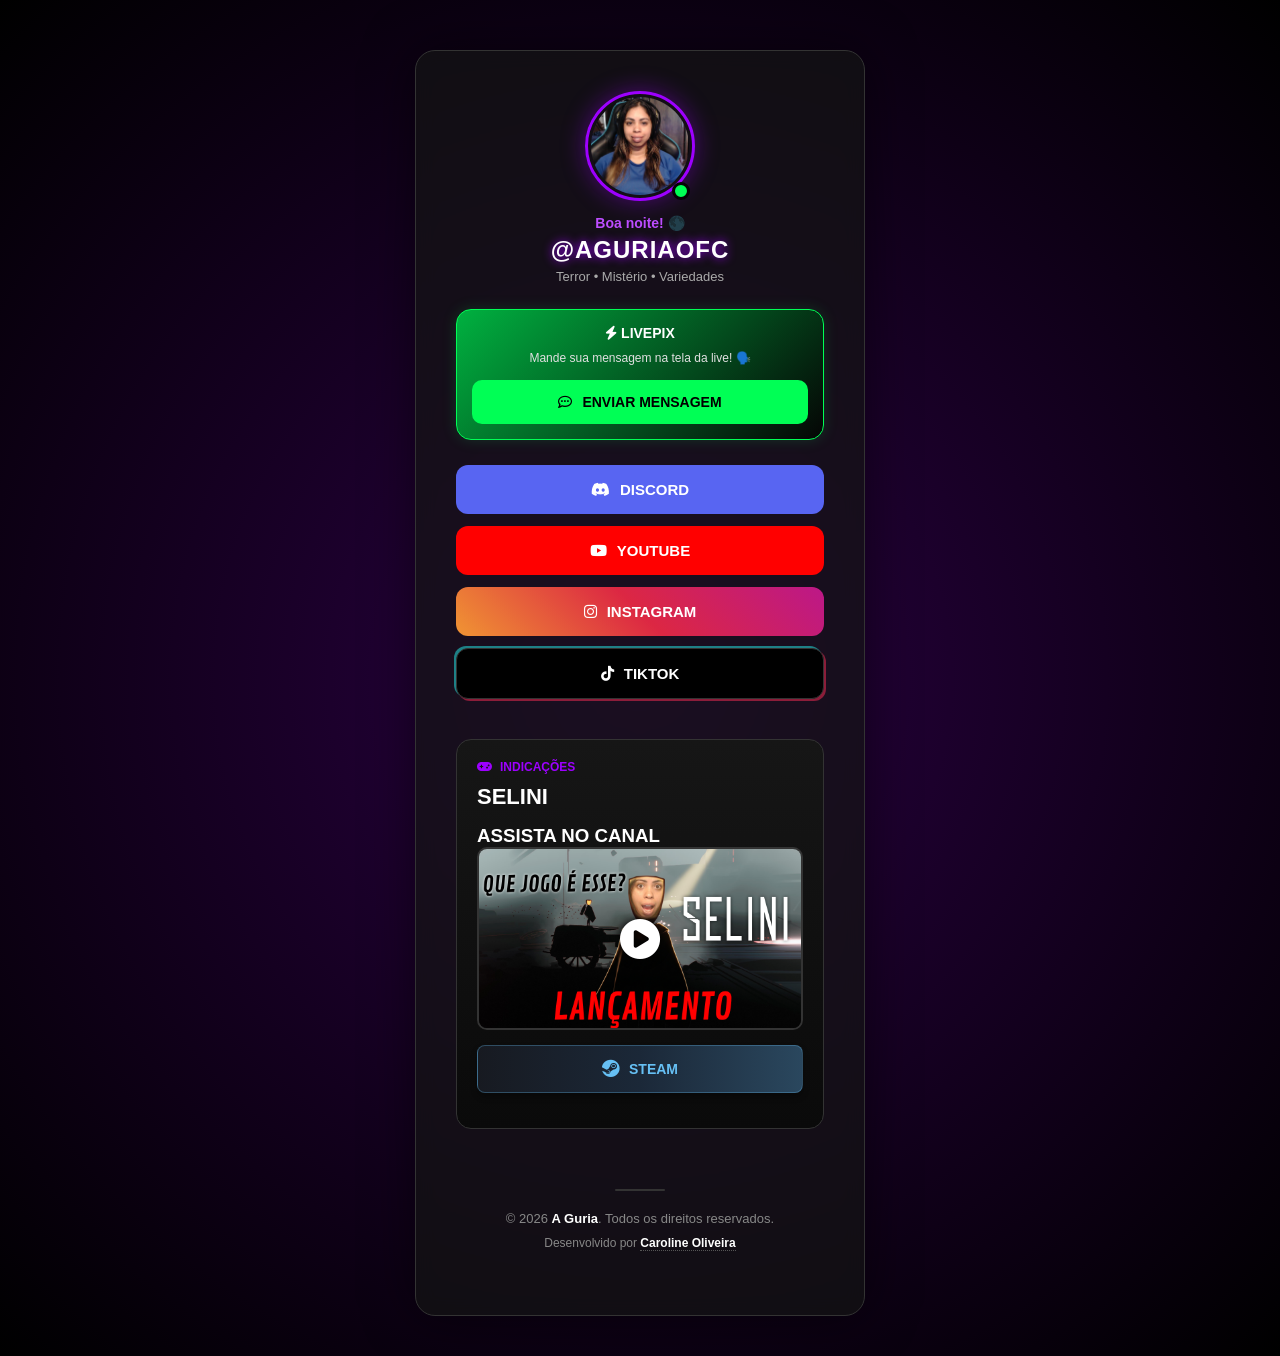
==== site/index.html @ 45718b53 "Add files via upload" ====
<!DOCTYPE html>
<html lang="pt-br">
<head>
    <meta charset="UTF-8">
    <meta name="viewport" content="width=device-width, initial-scale=1.0, maximum-scale=1.0, user-scalable=no">
    <title>A Guria OFC - Links</title>
    
    <link rel="stylesheet" href="https://cdnjs.cloudflare.com/ajax/libs/font-awesome/6.4.0/css/all.min.css">
    
    <link rel="stylesheet" href="style.css">
</head>
<body>

    <div class="background-animation"></div>

    <div class="container">
        
        <header class="profile">
            <div class="avatar-container">
                <img src="imagens/perfil.png" alt="Foto de Perfil">
                <div class="status-indicator"></div> </div>
            
            <div id="saudacao" class="greeting">Olá!</div>
            <h1>@AGURIAOFC</h1>
            <p>Terror • Mistério • Variedades</p>
        </header>

        <main>
            <div class="livepix-container">
                <div class="livepix-header"><i class="fa-solid fa-bolt"></i> LivePix</div>
                <p class="livepix-desc">Mande sua mensagem na tela da live! 🗣️</p>
                
                <a href="https://livepix.gg/aguria" target="_blank" class="btn-livepix">
                    <i class="fa-regular fa-comment-dots"></i> Enviar Mensagem
                </a>

                
            </div>


            <div class="links">
                <a href="https://discord.gg/esPrMUJ75c" class="social-btn btn-discord" target="_blank">
                    <i class="fa-brands fa-discord"></i> Discord
                </a>
                
                <a href="https://youtube.com/@AGURIAOFC" class="social-btn btn-youtube" target="_blank">
                    <i class="fa-brands fa-youtube"></i> YouTube
                </a>
                
                <a href="https://www.instagram.com/aguriaofc/" class="social-btn btn-instagram" target="_blank">
                    <i class="fa-brands fa-instagram"></i> Instagram
                </a>

                <a href="https://www.tiktok.com/@aguria1995" class="social-btn btn-tiktok" target="_blank">
                    <i class="fa-brands fa-tiktok"></i> TikTok
                </a>
            </div>

            <div class="game-section">
                <div class="section-title"><i class="fa-solid fa-gamepad"></i> INDICAÇÕES</div>
                <h2 class="game-title">SELINI</h2>
                <h3>ASSISTA NO CANAL </h3>
                <a href="https://www.youtube.com/live/me7KwVTdvLI?si=6v6WRJsSsMPkbYN9" class="video-card" target="_blank">
                    <img src="imagens/SELINI.png" alt="Video Thumb" class="video-thumb">
                    <i class="fa-solid fa-circle-play play-icon"></i>
                </a>

                <div class="game-button">
                    <a href="https://store.steampowered.com/agecheck/app/1434050/" class="steam-link" target="_blank">
                        <i class="fa-brands fa-steam"></i> Steam
                    </a>
                </div>
            </div>
        </main>

        <footer>
            <div class="footer-divider"></div>
            
            <p>
                &copy; 2026 <strong>A Guria</strong>. Todos os direitos reservados.
            </p>
            
            <p class="dev-credit">
                Desenvolvido por 
                <a href="https://www.instagram.com/caroline_aguria/" target="_blank" class="dev-link">Caroline Oliveira</a>
            </p>
        </footer>

    <div id="toast"><i class="fa-solid fa-check"></i> Chave PIX copiada!</div>

    <script src="script.js"></script>

</body>
</html>
---- site/style.css ----
* {
    box-sizing: border-box; 
    margin: 0;
    padding: 0;
}

:root {
    --bg-color: #050505;
    --text-color: #ffffff;
    --accent-color: #9d00ff;
    --accent-glow: #bd4dff;
}

body {
    font-family: 'Segoe UI', Tahoma, Geneva, Verdana, sans-serif;
    background-color: var(--bg-color);
    background-image: radial-gradient(circle at top, #1a0029, #000000);
    color: var(--text-color);
    min-height: 100vh;
    display: flex;
    justify-content: center;
    align-items: flex-start; 
    padding-bottom: 40px;
}

.container {
    width: 100%;
    max-width: 450px; 
    padding: 20px;
    margin-top: 20px;
    text-align: center;
    position: relative;
    z-index: 2;
}

@media (min-width: 768px) {
    .container {
        margin-top: 50px;
        background: rgba(20, 20, 20, 0.7);  
        backdrop-filter: blur(10px); 
        border: 1px solid #333;
        border-radius: 20px;
        box-shadow: 0 0 50px rgba(0,0,0,0.5);
        padding: 40px;
    }
    
    body {
       
        align-items: center; 
        background-image: radial-gradient(circle at center, #2a0042, #000000);
    }
}


.avatar-container {
    position: relative;
    display: inline-block;
}

.profile img {
    width: 110px;
    height: 110px;
    border-radius: 50%;
    border: 3px solid var(--accent-color);
    padding: 3px;
    object-fit: cover;
    margin-bottom: 10px;
    box-shadow: 0 0 25px rgba(157, 0, 255, 0.4);
    transition: transform 0.3s;
}

.profile img:hover {
    transform: scale(1.05) rotate(2deg);
}

.status-indicator {
    position: absolute;
    bottom: 15px;
    right: 5px;
    width: 18px;
    height: 18px;
    background-color: #00ff55;
    border: 3px solid var(--bg-color);
    border-radius: 50%;
}

.greeting {
    color: var(--accent-glow);
    font-size: 14px;
    font-weight: bold;
    margin-bottom: 5px;
}

.profile h1 {
    font-size: 24px;
    margin: 0;
    font-weight: 800;
    text-transform: uppercase;
    letter-spacing: 1px;
    text-shadow: 0 0 10px var(--accent-color);
}

.profile p {
    color: #aaa;
    font-size: 13px;
    margin-top: 5px;
}


.livepix-container {
    margin-top: 25px;
    background: linear-gradient(135deg, #00b140 0%, #050505 100%);
    border: 1px solid #00ff55;
    border-radius: 15px;
    padding: 15px;
    box-shadow: 0 0 15px rgba(0, 255, 85, 0.15);
}

.livepix-header {
    color: white;
    font-weight: 800;
    text-transform: uppercase;
    margin-bottom: 10px;
    font-size: 14px;
}

.livepix-desc {
    font-size: 12px;
    color: #e0e0e0;
    margin-bottom: 15px;
}

.btn-livepix {
    background-color: #00ff55;
    color: black;
    width: 100%;
    padding: 14px;
    border: none;
    border-radius: 10px;
    font-weight: 900;
    text-transform: uppercase;
    cursor: pointer;
    display: flex;
    align-items: center;
    justify-content: center;
    gap: 10px;
    text-decoration: none;
    transition: transform 0.2s;
    font-size: 14px;
}

.btn-livepix:hover {
    transform: scale(1.02);
}

.btn-qr {
    background: rgba(0, 0, 0, 0.3);
    color: #00ff55;
    border: 1px solid #00ff55;
    margin-top: 10px;
    width: 100%;
    padding: 10px;
    border-radius: 8px;
    cursor: pointer;
    font-size: 12px;
    font-weight: bold;
}

#qr-area {
    display: none;
    margin-top: 15px;
    background: white;
    padding: 10px;
    border-radius: 10px;
}

#qr-area img {
    width: 100%;
    max-width: 150px;
    display: block;
    margin: 0 auto;
}


.pix-box {
    margin-top: 20px;
    background: rgba(157, 0, 255, 0.05);
    border: 1px dashed var(--accent-color);
    padding: 15px;
    border-radius: 12px;
    cursor: pointer;
}

.pix-box:active {
    background: rgba(157, 0, 255, 0.2);
}

.pix-title {
    color: var(--accent-glow);
    font-weight: bold;
    font-size: 12px;
    text-transform: uppercase;
    margin-bottom: 5px;
}

.pix-key {
    font-family: monospace;
    font-size: 13px; 
    color: white;
    word-break: break-all; 
}


.links {
    margin-top: 25px;
    display: flex;
    flex-direction: column;
    gap: 12px;
}

.social-btn {
    padding: 16px;
    text-decoration: none;
    border-radius: 12px;
    font-weight: 800;
    font-size: 15px;
    display: flex;
    align-items: center;
    justify-content: center; 
    gap: 10px;
    color: white;
    transition: transform 0.2s;
    border: none;
    text-transform: uppercase;
}

.social-btn:hover {
    transform: scale(1.02);
}

.btn-discord { background-color: #5865F2; }
.btn-youtube { background-color: #FF0000; }
.btn-instagram { background: linear-gradient(45deg, #f09433, #dc2743, #bc1888); }
.btn-tiktok { 
    background-color: #000; 
    border: 1px solid #333;
    box-shadow: -2px -2px 0 rgba(37, 244, 238, 0.5), 2px 2px 0 rgba(254, 44, 85, 0.5);
}


.game-section {
    margin-top: 40px;
    background: linear-gradient(180deg, #161616 0%, #0a0a0a 100%);
    padding: 20px;
    border-radius: 15px;
    border: 1px solid #333;
    text-align: left;
}

.section-title {
    color: var(--accent-color);
    font-weight: 800;
    text-transform: uppercase;
    font-size: 12px;
    margin-bottom: 10px;
    display: flex;
    align-items: center;
    gap: 8px;
}

.game-title {
    font-size: 22px;
    color: white;
    margin: 0 0 15px 0;
}

.steam-link {
    display: inline-flex;
    align-items: center;
    justify-content: center;
    gap: 8px;
    background: #171a21;
    color: #66c0f4;
    padding: 10px 20px;
    border-radius: 8px;
    text-decoration: none;
    font-weight: bold;
    font-size: 14px;
    margin-bottom: 15px;
    width: 100%; 
}

.video-card {
    display: block;
    position: relative;
    border-radius: 10px;
    overflow: hidden;
    border: 2px solid #333;
    aspect-ratio: 16/9;  
}

.video-thumb {
    width: 100%;
    height: 100%;
    object-fit: cover;
}

.play-icon {
    position: absolute;
    top: 50%; left: 50%;
    transform: translate(-50%, -50%);
    font-size: 40px;
    color: white;
    text-shadow: 0 0 10px black;
}
.steam-link {
    display: flex;
    align-items: center;
    justify-content: center;
    gap: 10px;
    width: 100%; 
    padding: 14px;
    margin-top: 15px; 
    
    
    background: linear-gradient(90deg, #171a21 0%, #1b2838 50%, #2a475e 100%);
    
    color: #66c0f4;
    border: 1px solid rgba(102, 192, 244, 0.3);
    
    border-radius: 8px;
    text-decoration: none;
    font-weight: 900; 
    text-transform: uppercase;
    font-size: 14px;
    transition: all 0.3s ease;
    
    
    box-shadow: 0 4px 6px rgba(0,0,0,0.3);
}


.steam-link:hover {
    background: #66c0f4; 
    color: #000000; 
    border-color: #66c0f4;
    box-shadow: 0 0 20px rgba(102, 192, 244, 0.5); 
}

.steam-link i {
    font-size: 18px; 
}

/* --- TOAST --- */
#toast {
    visibility: hidden;
    min-width: 250px;
    background-color: var(--accent-color);
    color: #fff;
    text-align: center;
    border-radius: 50px;
    padding: 12px;
    position: fixed;
    z-index: 99;
    bottom: 30px;
    left: 50%;
    transform: translateX(-50%);
    font-size: 14px;
    box-shadow: 0 0 20px rgba(0,0,0,0.8);
}

#toast.show {
    visibility: visible;
    animation: fadein 0.5s, fadeout 0.5s 2.5s;
}

@keyframes fadein { from {bottom: 0; opacity: 0;} to {bottom: 30px; opacity: 1;} }
@keyframes fadeout { from {bottom: 30px; opacity: 1;} to {bottom: 0; opacity: 0;} }

footer {
    margin-top: 60px;
    padding-bottom: 20px;
    width: 100%;
    text-align: center;
    font-size: 13px;
    color: #888; 
    position: relative;
    z-index: 2;
}


.footer-divider {
    width: 50px;
    height: 2px;
    background-color: #333;
    margin: 0 auto 20px auto;
    border-radius: 2px;
}

footer p {
    margin: 5px 0;
}

footer strong {
    color: white;
}


.dev-credit {
    margin-top: 10px;
    font-size: 12px;
}


.heart-beat {
    color: var(--accent-color); 
    animation: heartbeat 1.5s infinite;
    margin: 0 3px;
    font-size: 10px;
    vertical-align: middle;
}


.dev-link {
    color: #fff;
    text-decoration: none;
    font-weight: bold;
    transition: 0.3s;
    border-bottom: 1px dotted #555; 
}


.dev-link:hover {
    color: var(--accent-color);
    text-shadow: 0 0 10px var(--accent-color);
    border-bottom-color: var(--accent-color);
}


@keyframes heartbeat {
    0% { transform: scale(1); }
    10% { transform: scale(1.3); }
    20% { transform: scale(1); }
    30% { transform: scale(1.3); }
    40% { transform: scale(1); }
    100% { transform: scale(1); }
}
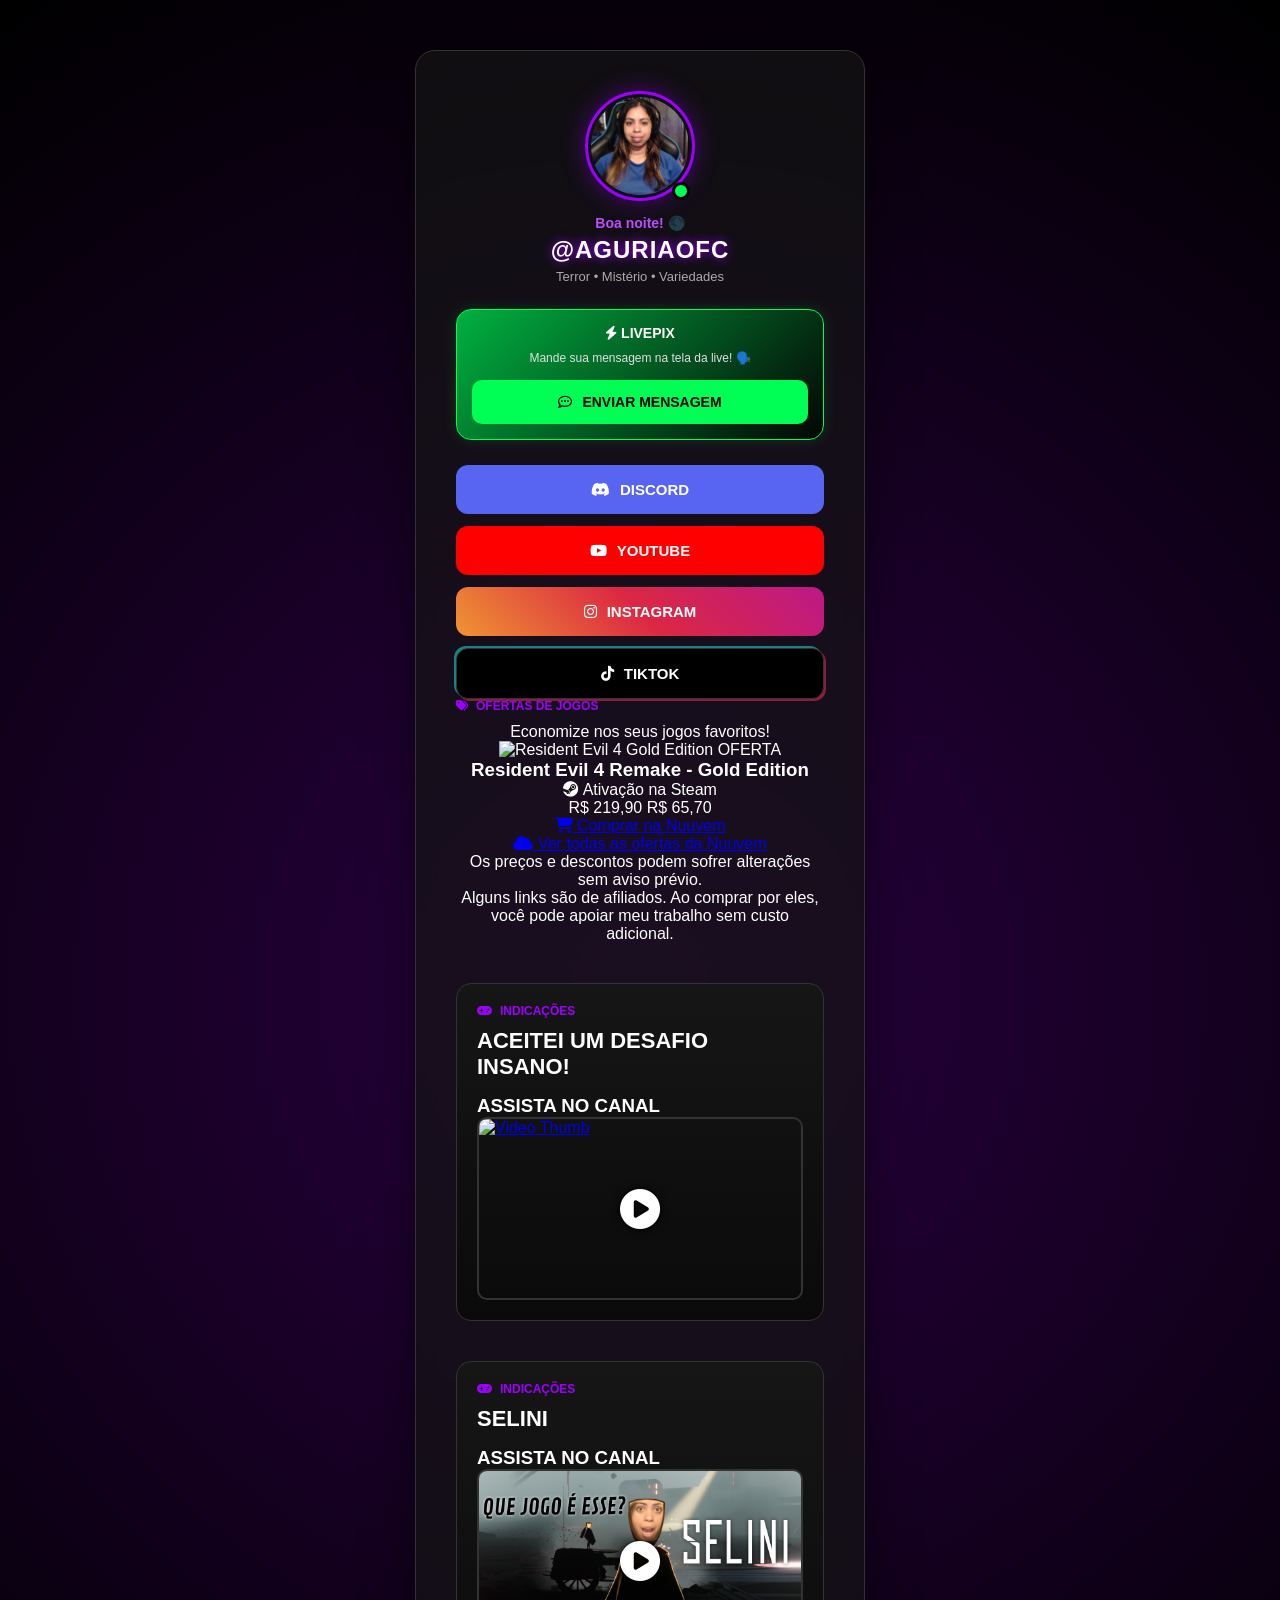
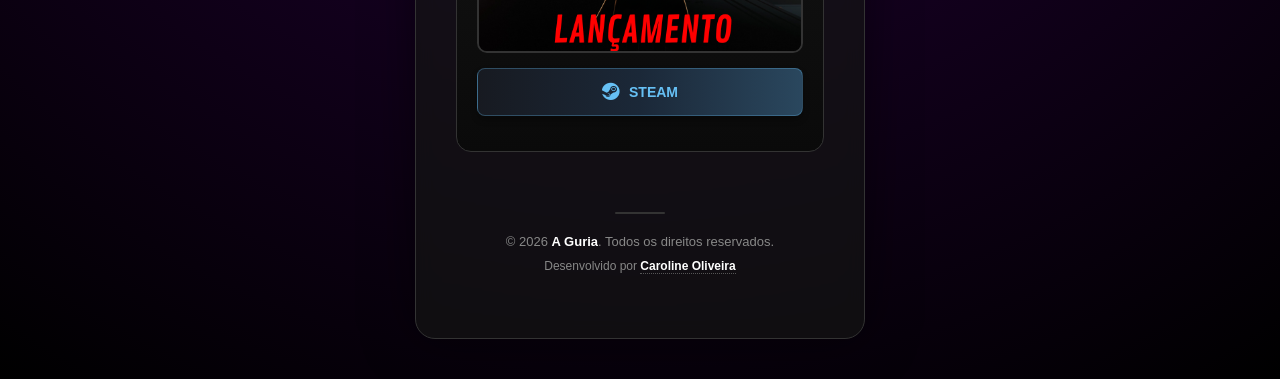
==== commit a2189ee5: "Refactor HTML structure and add game offers section" ====
--- a/site/index.html
+++ b/site/index.html
@@ -56,6 +56,103 @@
                 </a>
             </div>
 
+            <section class="nuuvem-section">
+
+    <div class="section-title">
+        <i class="fa-solid fa-tags"></i>
+        OFERTAS DE JOGOS
+    </div>
+
+    <p class="nuuvem-desc">
+        Economize nos seus jogos favoritos!
+    </p>
+
+    <div class="offers-grid">
+
+        <!-- OFERTA 01 -->
+        <div class="offer-card">
+
+            <div class="offer-image">
+                <img src="imagens/re4.jpg"
+                     alt="Resident Evil 4 Gold Edition">
+
+                <span class="offer-badge">
+                    OFERTA
+                </span>
+            </div>
+
+            <div class="offer-content">
+
+                <h3>Resident Evil 4 Remake - Gold Edition</h3>
+
+                <p class="platform">
+                    <i class="fa-brands fa-steam"></i>
+                    Ativação na Steam
+                </p>
+
+                <div class="offer-price">
+    <span class="old-price">R$ 219,90</span>
+    <span class="current-price">R$ 65,70</span>
+</div>
+
+                <a href="https://www.nuuvem.com/br-pt/item/resident-evil-4-remake-gold-edition?utm_source=rakuten&ranMID=46796&ranEAID=iDqo0Axo1sY&ranSiteID=iDqo0Axo1sY-gnSJiD0NSyMplq01whyTiw"
+                   target="_blank"
+                   rel="noopener sponsored"
+                   class="btn-nuuvem">
+
+                    <i class="fa-solid fa-cart-shopping"></i>
+                    Comprar na Nuuvem
+
+                </a>
+
+            </div>
+        </div>
+
+    </div>
+
+    <a href="SEU_LINK_GERAL_NUUVEM"
+       target="_blank"
+       rel="noopener sponsored"
+       class="btn-all-offers">
+
+        <i class="fa-solid fa-cloud"></i>
+        Ver todas as ofertas da Nuuvem
+
+    </a>
+
+    <p class="offer-warning">
+        Os preços e descontos podem sofrer alterações
+        sem aviso prévio.
+    </p>
+
+    <p class="affiliate-warning">
+        Alguns links são de afiliados. Ao comprar por
+        eles, você pode apoiar meu trabalho sem
+        custo adicional.
+    </p>
+
+</section>
+
+            <div class="game-section">
+                <div class="section-title"><i class="fa-solid fa-gamepad"></i> INDICAÇÕES</div>
+                <h2 class="game-title">ACEITEI UM DESAFIO INSANO! </h2>
+                <h3>ASSISTA NO CANAL </h3>
+                <a href="https://www.youtube.com/watch?v=mGBSqIiqUfY&t=109s" class="video-card" target="_blank">
+                    <img src="imagens/Jogando Resident Evil 4 pela primeira vez (1).png" alt="Video Thumb" class="video-thumb">
+                    <i class="fa-solid fa-circle-play play-icon"></i>
+                </a>
+
+                <!--<div class="game-button">
+                    <a href="https://store.steampowered.com/agecheck/app/1434050/" class="steam-link" target="_blank">
+                        <i class="fa-brands fa-steam"></i> Steam
+                    </a>
+                </div>
+            </div> -->
+        </main>
+
+
+
+            
             <div class="game-section">
                 <div class="section-title"><i class="fa-solid fa-gamepad"></i> INDICAÇÕES</div>
                 <h2 class="game-title">SELINI</h2>
@@ -91,4 +188,4 @@
     <script src="script.js"></script>
 
 </body>
-</html>+</html>
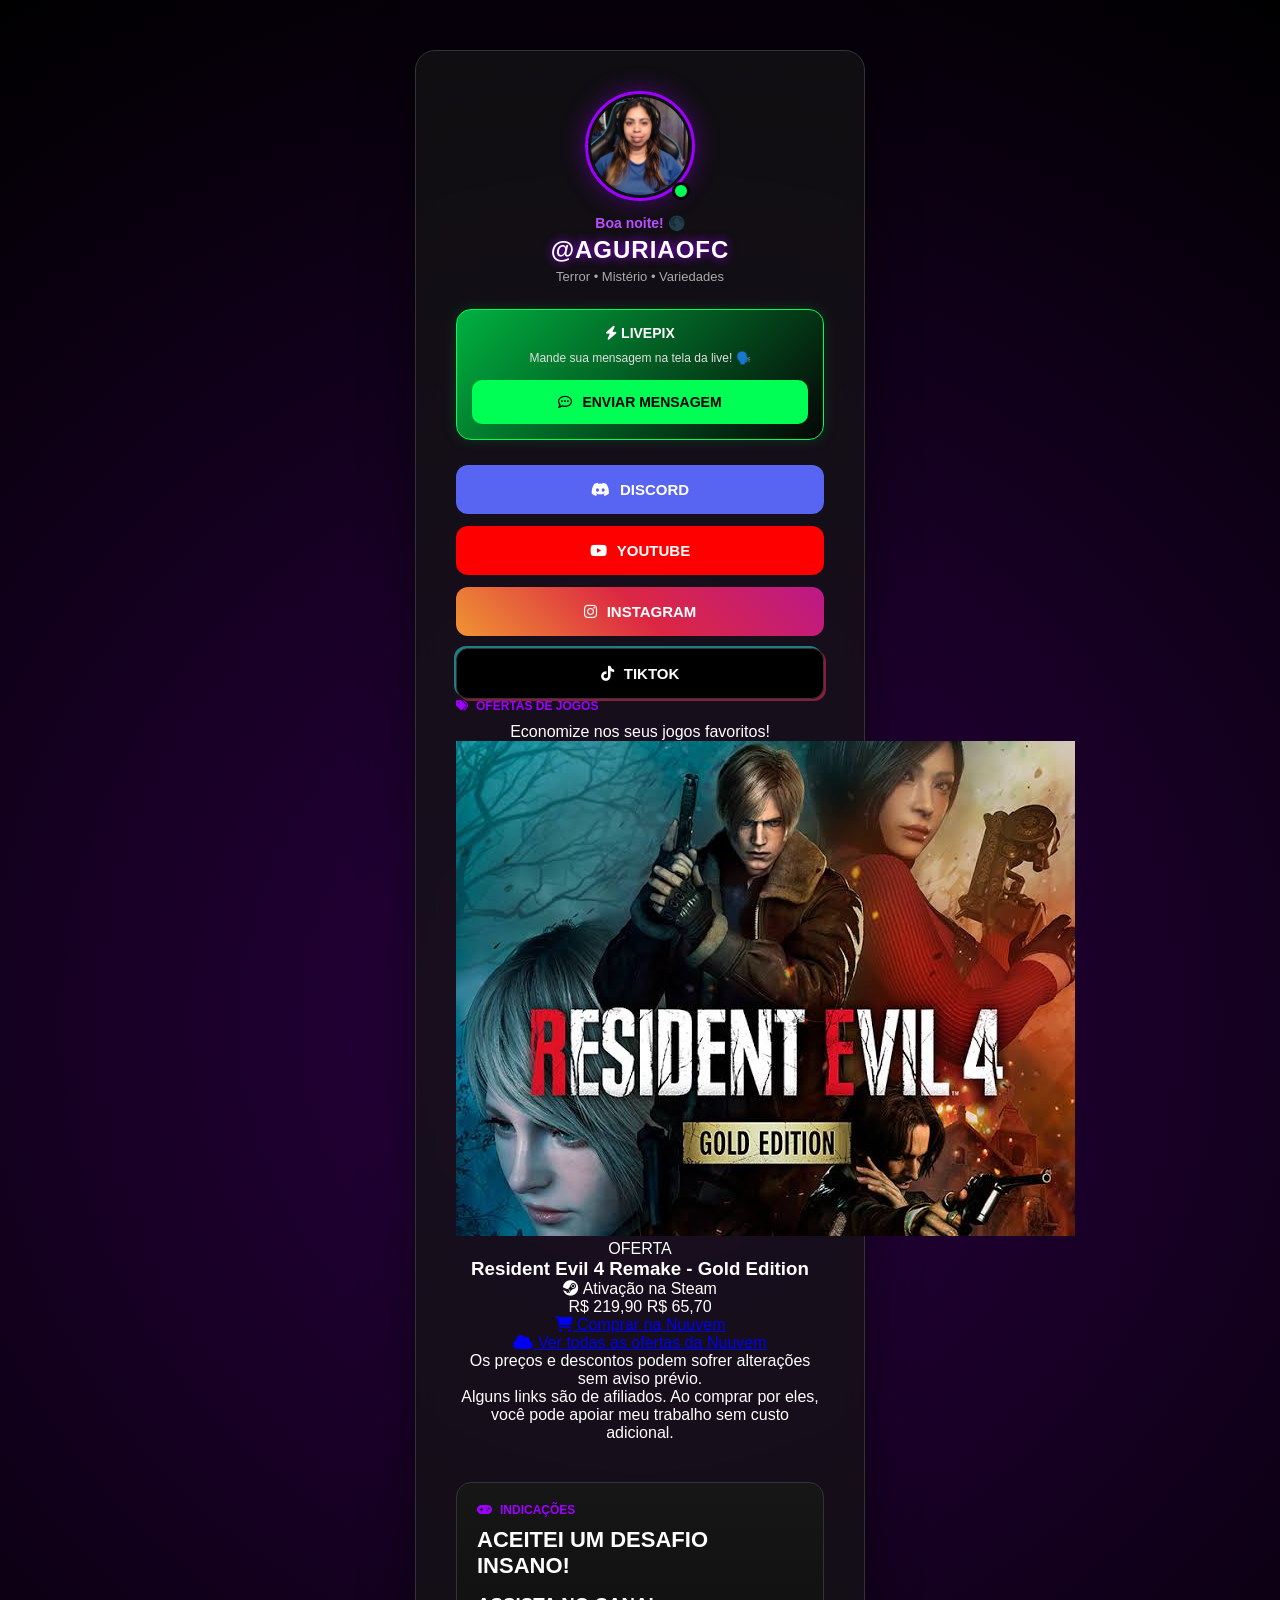
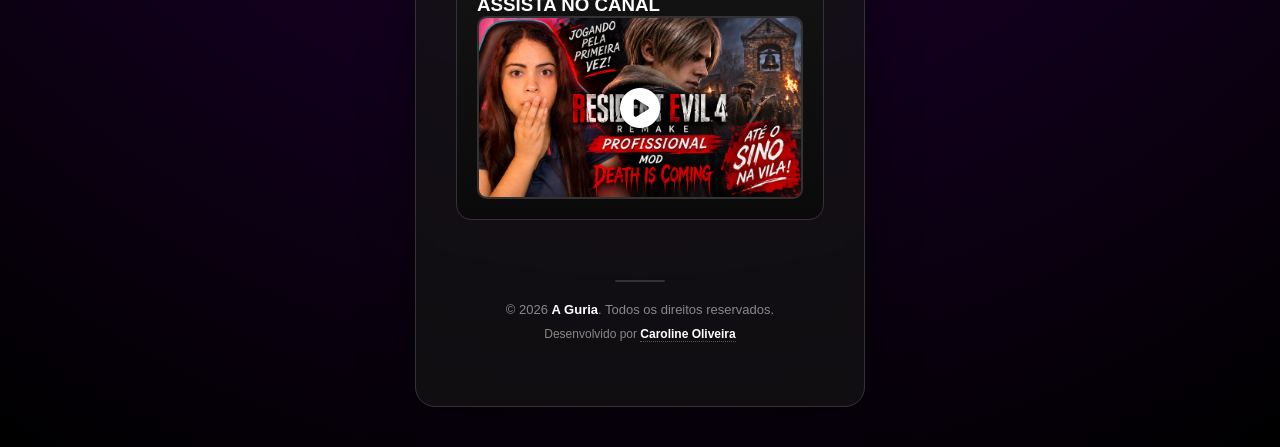
==== commit 1749013b: "Add files via upload" ====
--- a/site/index.html
+++ b/site/index.html
@@ -55,6 +55,7 @@
                     <i class="fa-brands fa-tiktok"></i> TikTok
                 </a>
             </div>
+
 
             <section class="nuuvem-section">
 
@@ -149,26 +150,7 @@
                 </div>
             </div> -->
         </main>
-
-
-
-            
-            <div class="game-section">
-                <div class="section-title"><i class="fa-solid fa-gamepad"></i> INDICAÇÕES</div>
-                <h2 class="game-title">SELINI</h2>
-                <h3>ASSISTA NO CANAL </h3>
-                <a href="https://www.youtube.com/live/me7KwVTdvLI?si=6v6WRJsSsMPkbYN9" class="video-card" target="_blank">
-                    <img src="imagens/SELINI.png" alt="Video Thumb" class="video-thumb">
-                    <i class="fa-solid fa-circle-play play-icon"></i>
-                </a>
-
-                <div class="game-button">
-                    <a href="https://store.steampowered.com/agecheck/app/1434050/" class="steam-link" target="_blank">
-                        <i class="fa-brands fa-steam"></i> Steam
-                    </a>
-                </div>
-            </div>
-        </main>
+        
 
         <footer>
             <div class="footer-divider"></div>
@@ -188,4 +170,4 @@
     <script src="script.js"></script>
 
 </body>
-</html>
+</html>
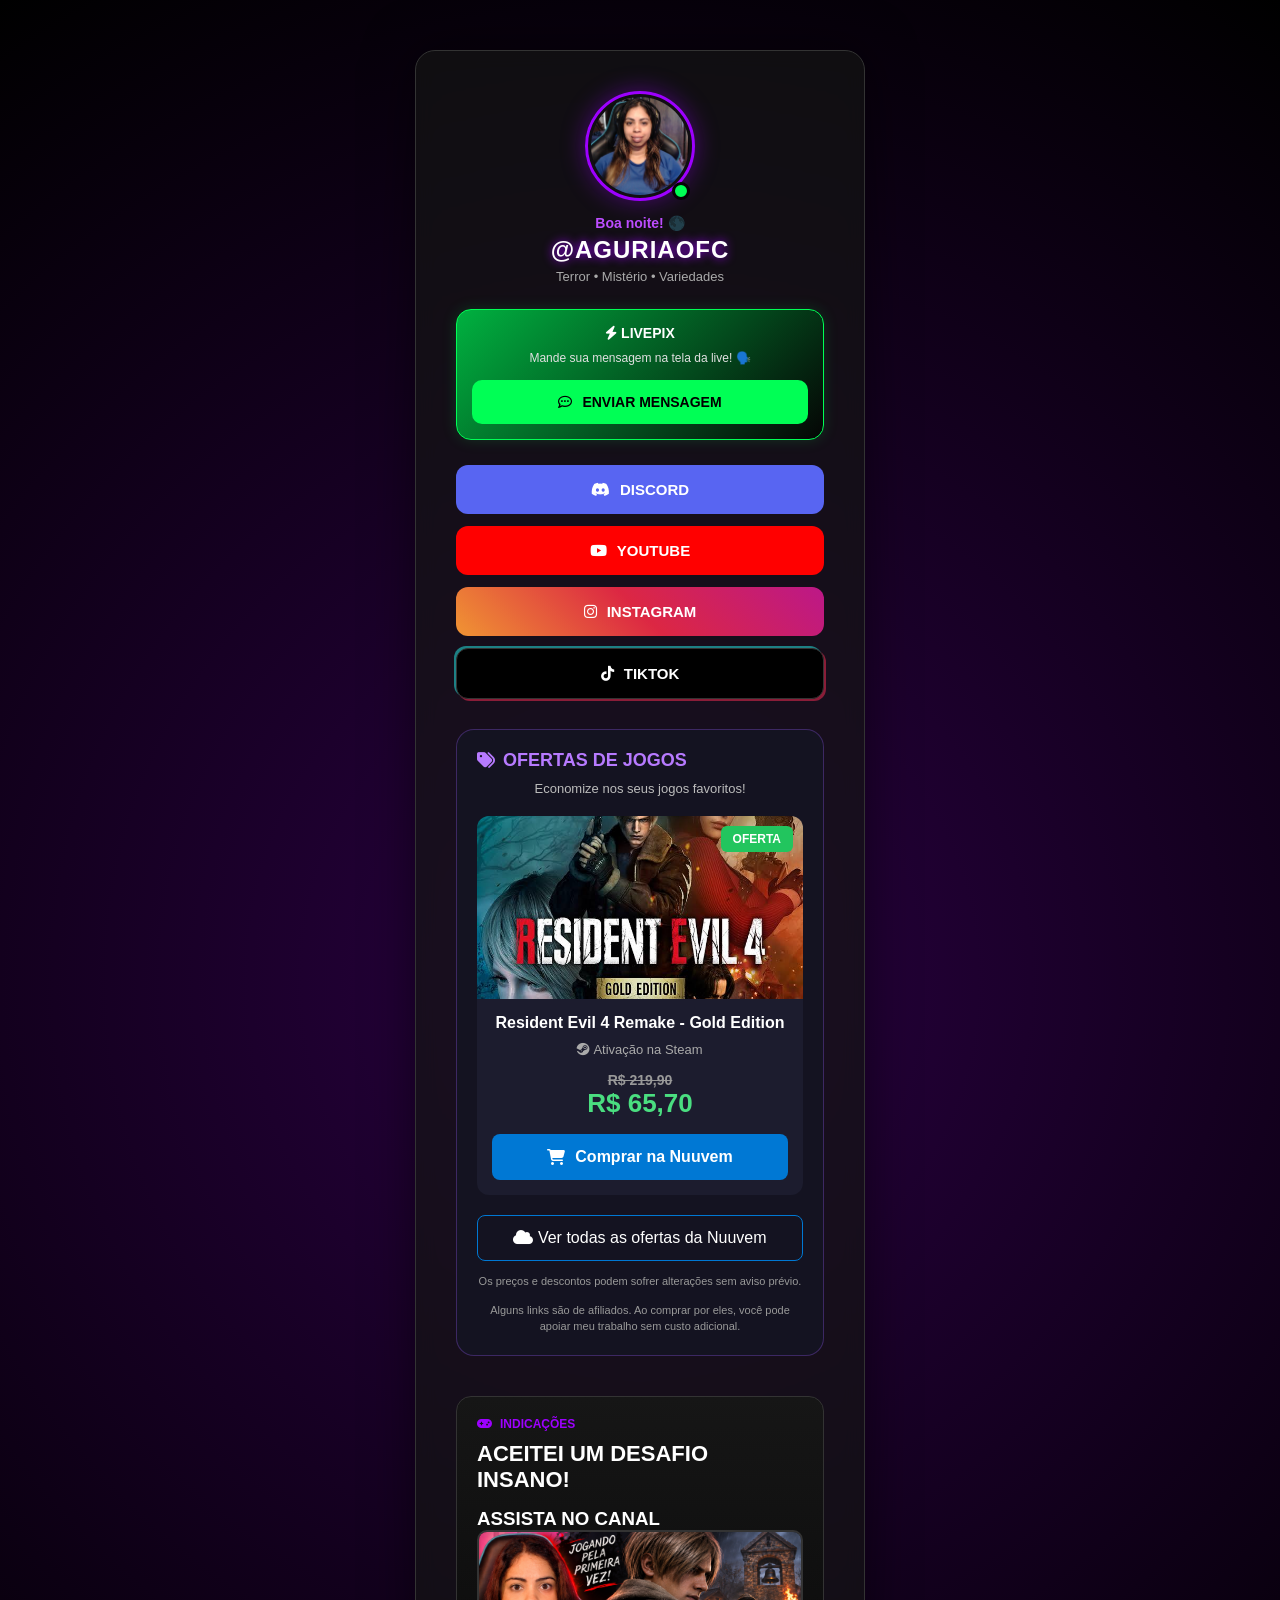
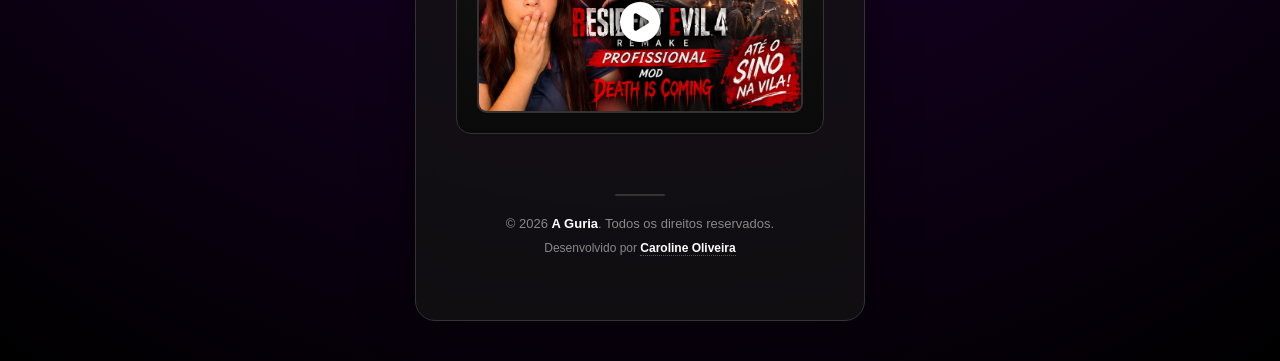
==== commit 229d8e55: "Create index.html" ====
--- a/site/index.html
+++ b/site/index.html
@@ -1,173 +1,173 @@
-<!DOCTYPE html>
-<html lang="pt-br">
-<head>
-    <meta charset="UTF-8">
-    <meta name="viewport" content="width=device-width, initial-scale=1.0, maximum-scale=1.0, user-scalable=no">
-    <title>A Guria OFC - Links</title>
-    
-    <link rel="stylesheet" href="https://cdnjs.cloudflare.com/ajax/libs/font-awesome/6.4.0/css/all.min.css">
-    
-    <link rel="stylesheet" href="style.css">
-</head>
-<body>
-
-    <div class="background-animation"></div>
-
-    <div class="container">
-        
-        <header class="profile">
-            <div class="avatar-container">
-                <img src="imagens/perfil.png" alt="Foto de Perfil">
-                <div class="status-indicator"></div> </div>
-            
-            <div id="saudacao" class="greeting">Olá!</div>
-            <h1>@AGURIAOFC</h1>
-            <p>Terror • Mistério • Variedades</p>
-        </header>
-
-        <main>
-            <div class="livepix-container">
-                <div class="livepix-header"><i class="fa-solid fa-bolt"></i> LivePix</div>
-                <p class="livepix-desc">Mande sua mensagem na tela da live! 🗣️</p>
-                
-                <a href="https://livepix.gg/aguria" target="_blank" class="btn-livepix">
-                    <i class="fa-regular fa-comment-dots"></i> Enviar Mensagem
-                </a>
-
-                
-            </div>
-
-
-            <div class="links">
-                <a href="https://discord.gg/esPrMUJ75c" class="social-btn btn-discord" target="_blank">
-                    <i class="fa-brands fa-discord"></i> Discord
-                </a>
-                
-                <a href="https://youtube.com/@AGURIAOFC" class="social-btn btn-youtube" target="_blank">
-                    <i class="fa-brands fa-youtube"></i> YouTube
-                </a>
-                
-                <a href="https://www.instagram.com/aguriaofc/" class="social-btn btn-instagram" target="_blank">
-                    <i class="fa-brands fa-instagram"></i> Instagram
-                </a>
-
-                <a href="https://www.tiktok.com/@aguria1995" class="social-btn btn-tiktok" target="_blank">
-                    <i class="fa-brands fa-tiktok"></i> TikTok
-                </a>
-            </div>
-
-
-            <section class="nuuvem-section">
-
-    <div class="section-title">
-        <i class="fa-solid fa-tags"></i>
-        OFERTAS DE JOGOS
-    </div>
-
-    <p class="nuuvem-desc">
-        Economize nos seus jogos favoritos!
-    </p>
-
-    <div class="offers-grid">
-
-        <!-- OFERTA 01 -->
-        <div class="offer-card">
-
-            <div class="offer-image">
-                <img src="imagens/re4.jpg"
-                     alt="Resident Evil 4 Gold Edition">
-
-                <span class="offer-badge">
-                    OFERTA
-                </span>
-            </div>
-
-            <div class="offer-content">
-
-                <h3>Resident Evil 4 Remake - Gold Edition</h3>
-
-                <p class="platform">
-                    <i class="fa-brands fa-steam"></i>
-                    Ativação na Steam
-                </p>
-
-                <div class="offer-price">
-    <span class="old-price">R$ 219,90</span>
-    <span class="current-price">R$ 65,70</span>
-</div>
-
-                <a href="https://www.nuuvem.com/br-pt/item/resident-evil-4-remake-gold-edition?utm_source=rakuten&ranMID=46796&ranEAID=iDqo0Axo1sY&ranSiteID=iDqo0Axo1sY-gnSJiD0NSyMplq01whyTiw"
-                   target="_blank"
-                   rel="noopener sponsored"
-                   class="btn-nuuvem">
-
-                    <i class="fa-solid fa-cart-shopping"></i>
-                    Comprar na Nuuvem
-
-                </a>
-
-            </div>
-        </div>
-
-    </div>
-
-    <a href="SEU_LINK_GERAL_NUUVEM"
-       target="_blank"
-       rel="noopener sponsored"
-       class="btn-all-offers">
-
-        <i class="fa-solid fa-cloud"></i>
-        Ver todas as ofertas da Nuuvem
-
-    </a>
-
-    <p class="offer-warning">
-        Os preços e descontos podem sofrer alterações
-        sem aviso prévio.
-    </p>
-
-    <p class="affiliate-warning">
-        Alguns links são de afiliados. Ao comprar por
-        eles, você pode apoiar meu trabalho sem
-        custo adicional.
-    </p>
-
-</section>
-
-            <div class="game-section">
-                <div class="section-title"><i class="fa-solid fa-gamepad"></i> INDICAÇÕES</div>
-                <h2 class="game-title">ACEITEI UM DESAFIO INSANO! </h2>
-                <h3>ASSISTA NO CANAL </h3>
-                <a href="https://www.youtube.com/watch?v=mGBSqIiqUfY&t=109s" class="video-card" target="_blank">
-                    <img src="imagens/Jogando Resident Evil 4 pela primeira vez (1).png" alt="Video Thumb" class="video-thumb">
-                    <i class="fa-solid fa-circle-play play-icon"></i>
-                </a>
-
-                <!--<div class="game-button">
-                    <a href="https://store.steampowered.com/agecheck/app/1434050/" class="steam-link" target="_blank">
-                        <i class="fa-brands fa-steam"></i> Steam
-                    </a>
-                </div>
-            </div> -->
-        </main>
-        
-
-        <footer>
-            <div class="footer-divider"></div>
-            
-            <p>
-                &copy; 2026 <strong>A Guria</strong>. Todos os direitos reservados.
-            </p>
-            
-            <p class="dev-credit">
-                Desenvolvido por 
-                <a href="https://www.instagram.com/caroline_aguria/" target="_blank" class="dev-link">Caroline Oliveira</a>
-            </p>
-        </footer>
-
-    <div id="toast"><i class="fa-solid fa-check"></i> Chave PIX copiada!</div>
-
-    <script src="script.js"></script>
-
-</body>
-</html>+<!DOCTYPE html>
+<html lang="pt-br">
+<head>
+    <meta charset="UTF-8">
+    <meta name="viewport" content="width=device-width, initial-scale=1.0, maximum-scale=1.0, user-scalable=no">
+    <title>A Guria OFC - Links</title>
+    
+    <link rel="stylesheet" href="https://cdnjs.cloudflare.com/ajax/libs/font-awesome/6.4.0/css/all.min.css">
+    
+    <link rel="stylesheet" href="style.css">
+</head>
+<body>
+
+    <div class="background-animation"></div>
+
+    <div class="container">
+        
+        <header class="profile">
+            <div class="avatar-container">
+                <img src="imagens/perfil.png" alt="Foto de Perfil">
+                <div class="status-indicator"></div> </div>
+            
+            <div id="saudacao" class="greeting">Olá!</div>
+            <h1>@AGURIAOFC</h1>
+            <p>Terror • Mistério • Variedades</p>
+        </header>
+
+        <main>
+            <div class="livepix-container">
+                <div class="livepix-header"><i class="fa-solid fa-bolt"></i> LivePix</div>
+                <p class="livepix-desc">Mande sua mensagem na tela da live! 🗣️</p>
+                
+                <a href="https://livepix.gg/aguria" target="_blank" class="btn-livepix">
+                    <i class="fa-regular fa-comment-dots"></i> Enviar Mensagem
+                </a>
+
+                
+            </div>
+
+
+            <div class="links">
+                <a href="https://discord.gg/esPrMUJ75c" class="social-btn btn-discord" target="_blank">
+                    <i class="fa-brands fa-discord"></i> Discord
+                </a>
+                
+                <a href="https://youtube.com/@AGURIAOFC" class="social-btn btn-youtube" target="_blank">
+                    <i class="fa-brands fa-youtube"></i> YouTube
+                </a>
+                
+                <a href="https://www.instagram.com/aguriaofc/" class="social-btn btn-instagram" target="_blank">
+                    <i class="fa-brands fa-instagram"></i> Instagram
+                </a>
+
+                <a href="https://www.tiktok.com/@aguria1995" class="social-btn btn-tiktok" target="_blank">
+                    <i class="fa-brands fa-tiktok"></i> TikTok
+                </a>
+            </div>
+
+
+            <section class="nuuvem-section">
+
+    <div class="section-title">
+        <i class="fa-solid fa-tags"></i>
+        OFERTAS DE JOGOS
+    </div>
+
+    <p class="nuuvem-desc">
+        Economize nos seus jogos favoritos!
+    </p>
+
+    <div class="offers-grid">
+
+        <!-- OFERTA 01 -->
+        <div class="offer-card">
+
+            <div class="offer-image">
+                <img src="imagens/re4.jpg"
+                     alt="Resident Evil 4 Gold Edition">
+
+                <span class="offer-badge">
+                    OFERTA
+                </span>
+            </div>
+
+            <div class="offer-content">
+
+                <h3>Resident Evil 4 Remake - Gold Edition</h3>
+
+                <p class="platform">
+                    <i class="fa-brands fa-steam"></i>
+                    Ativação na Steam
+                </p>
+
+                <div class="offer-price">
+    <span class="old-price">R$ 219,90</span>
+    <span class="current-price">R$ 65,70</span>
+</div>
+
+                <a href="https://www.nuuvem.com/br-pt/item/resident-evil-4-remake-gold-edition?utm_source=rakuten&ranMID=46796&ranEAID=iDqo0Axo1sY&ranSiteID=iDqo0Axo1sY-gnSJiD0NSyMplq01whyTiw"
+                   target="_blank"
+                   rel="noopener sponsored"
+                   class="btn-nuuvem">
+
+                    <i class="fa-solid fa-cart-shopping"></i>
+                    Comprar na Nuuvem
+
+                </a>
+
+            </div>
+        </div>
+
+    </div>
+
+    <a href="SEU_LINK_GERAL_NUUVEM"
+       target="_blank"
+       rel="noopener sponsored"
+       class="btn-all-offers">
+
+        <i class="fa-solid fa-cloud"></i>
+        Ver todas as ofertas da Nuuvem
+
+    </a>
+
+    <p class="offer-warning">
+        Os preços e descontos podem sofrer alterações
+        sem aviso prévio.
+    </p>
+
+    <p class="affiliate-warning">
+        Alguns links são de afiliados. Ao comprar por
+        eles, você pode apoiar meu trabalho sem
+        custo adicional.
+    </p>
+
+</section>
+
+            <div class="game-section">
+                <div class="section-title"><i class="fa-solid fa-gamepad"></i> INDICAÇÕES</div>
+                <h2 class="game-title">ACEITEI UM DESAFIO INSANO! </h2>
+                <h3>ASSISTA NO CANAL </h3>
+                <a href="https://www.youtube.com/watch?v=mGBSqIiqUfY&t=109s" class="video-card" target="_blank">
+                    <img src="imagens/Jogando Resident Evil 4 pela primeira vez (1).png" alt="Video Thumb" class="video-thumb">
+                    <i class="fa-solid fa-circle-play play-icon"></i>
+                </a>
+
+                <!--<div class="game-button">
+                    <a href="https://store.steampowered.com/agecheck/app/1434050/" class="steam-link" target="_blank">
+                        <i class="fa-brands fa-steam"></i> Steam
+                    </a>
+                </div>
+            </div> -->
+        </main>
+        
+
+        <footer>
+            <div class="footer-divider"></div>
+            
+            <p>
+                &copy; 2026 <strong>A Guria</strong>. Todos os direitos reservados.
+            </p>
+            
+            <p class="dev-credit">
+                Desenvolvido por 
+                <a href="https://www.instagram.com/caroline_aguria/" target="_blank" class="dev-link">Caroline Oliveira</a>
+            </p>
+        </footer>
+
+    <div id="toast"><i class="fa-solid fa-check"></i> Chave PIX copiada!</div>
+
+    <script src="script.js"></script>
+
+</body>
+</html>
--- a/site/style.css
+++ b/site/style.css
@@ -444,4 +444,150 @@
     30% { transform: scale(1.3); }
     40% { transform: scale(1); }
     100% { transform: scale(1); }
-}+}
+
+/* ==========================
+   OFERTAS NUUVEM
+========================== */
+
+.nuuvem-section {
+    margin-top: 30px;
+    margin-bottom: 30px;
+    padding: 20px;
+    background: rgba(20, 20, 35, 0.85);
+    border: 1px solid rgba(155, 89, 255, 0.3);
+    border-radius: 18px;
+}
+
+.nuuvem-section .section-title {
+    color: #b77aff;
+    text-align: center;
+    font-size: 18px;
+    font-weight: bold;
+}
+
+.nuuvem-desc {
+    text-align: center;
+    color: #bcbcbc;
+    font-size: 13px;
+    margin: 10px 0 20px;
+}
+
+.offers-grid {
+    display: grid;
+    grid-template-columns: 1fr;
+    gap: 20px;
+}
+
+.offer-card {
+    background: #1c1c2e;
+    border-radius: 12px;
+    overflow: hidden;
+    transition: transform 0.3s;
+}
+
+.offer-card:hover {
+    transform: translateY(-4px);
+}
+
+.offer-image {
+    position: relative;
+}
+
+.offer-image img {
+    width: 100%;
+    aspect-ratio: 16 / 9;
+    object-fit: cover;
+    display: block;
+}
+
+.offer-badge {
+    position: absolute;
+    top: 10px;
+    right: 10px;
+    background: #22c55e;
+    color: white;
+    font-size: 12px;
+    font-weight: bold;
+    padding: 6px 12px;
+    border-radius: 6px;
+}
+
+.offer-content {
+    padding: 15px;
+}
+
+.offer-content h3 {
+    color: white;
+    font-size: 16px;
+    margin-bottom: 10px;
+}
+
+.platform {
+    color: #aaa;
+    font-size: 13px;
+}
+
+.offer-price {
+    color: #4ade80;
+    font-size: 22px;
+    font-weight: bold;
+    margin: 15px 0;
+}
+
+.btn-nuuvem {
+    display: flex;
+    justify-content: center;
+    align-items: center;
+    gap: 10px;
+    background: #0078d4;
+    color: white;
+    padding: 14px;
+    border-radius: 8px;
+    text-decoration: none;
+    font-weight: bold;
+    transition: 0.3s;
+}
+
+.btn-nuuvem:hover {
+    background: #005fa8;
+    box-shadow: 0 0 15px #0078d466;
+}
+
+.btn-all-offers {
+    display: block;
+    text-align: center;
+    color: white;
+    border: 1px solid #0078d4;
+    border-radius: 8px;
+    padding: 13px;
+    margin-top: 20px;
+    text-decoration: none;
+    transition: 0.3s;
+}
+
+.btn-all-offers:hover {
+    background: #0078d4;
+}
+
+.offer-warning,
+.affiliate-warning {
+    font-size: 11px;
+    color: #999;
+    text-align: center;
+    line-height: 1.5;
+    margin-top: 12px;
+}
+
+.old-price {
+    color: #999;
+    font-size: 14px;
+    text-decoration: line-through;
+    display: block;
+}
+
+.current-price {
+    color: #4ade80;
+    font-size: 26px;
+    font-weight: bold;
+}
